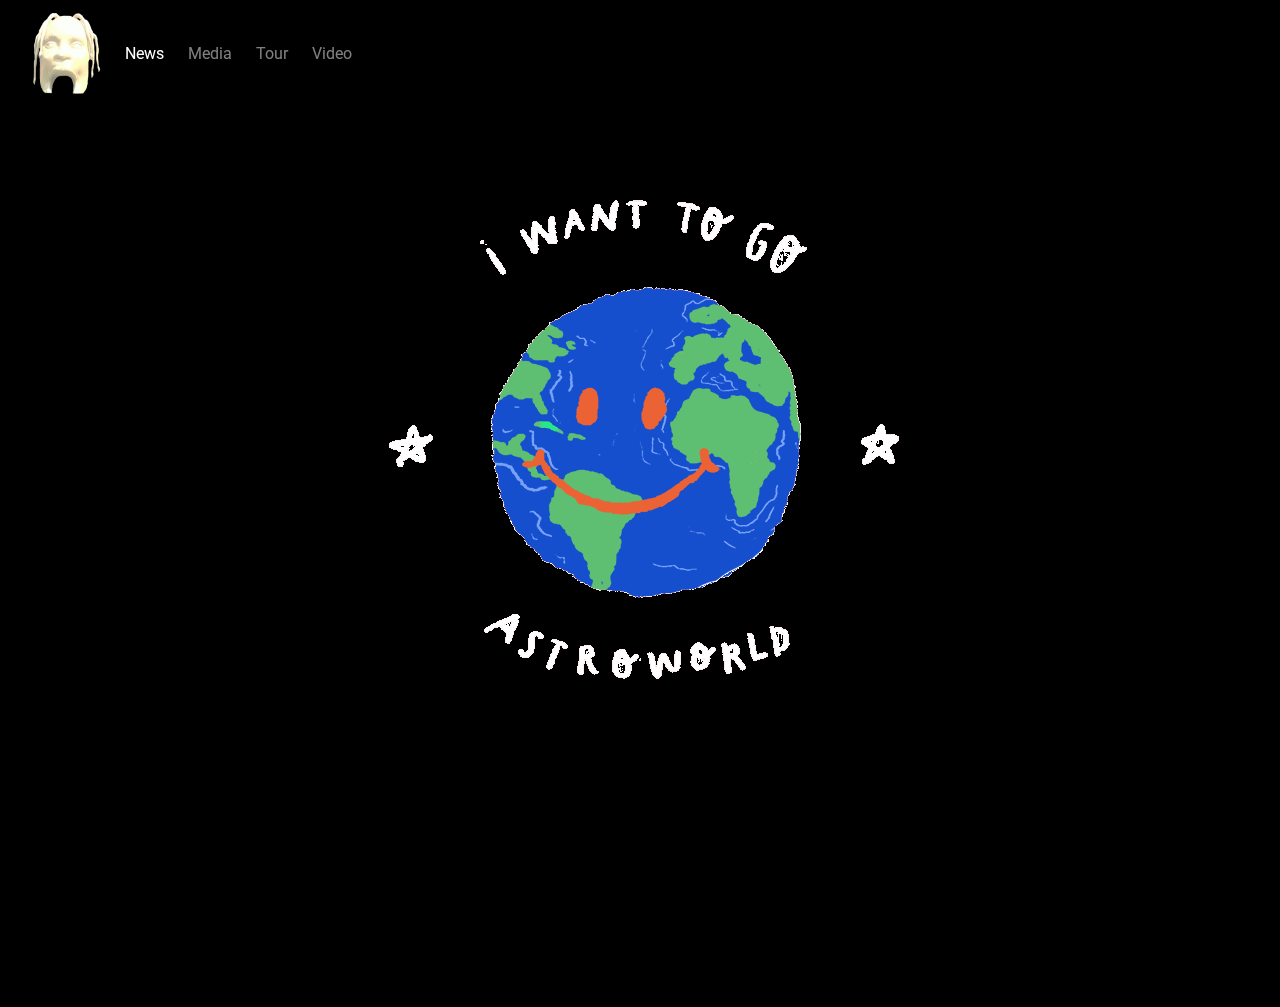
==== index.html @ 12a760bc "correct version" ====
<!DOCTYPE html>
<html lang="en-us">

<head>
  <meta charset="utf-8">
  <title>Home</title>
  <meta name="viewport" content="width=device-width, initial-scale=1.0">
  <link rel="stylesheet" href="https://maxcdn.bootstrapcdn.com/bootstrap/4.1.3/css/bootstrap.min.css">
  <link rel="stylesheet" href="https://use.fontawesome.com/releases/v5.6.1/css/all.css" integrity="sha384-gfdkjb5BdAXd+lj+gudLWI+BXq4IuLW5IT+brZEZsLFm++aCMlF1V92rMkPaX4PP" crossorigin="anonymous">
  <link href="https://fonts.googleapis.com/css?family=Roboto:400,700" rel="stylesheet">
  <link rel="stylesheet" href="css/index.css" type="text/css" />

</head>

<body>
  <div class="container-fluid navalert-container">

    <nav class="navbar navbar-dark navbar-expand-sm">
      <a href="index.html" class="navbar-brand"><img id="logo" src="image/face.gif"></a>

      <button class="navbar-toggler ml-auto" type="button" data-toggle="collapse" data-target="#navbarNavDropdown" aria-controls="navbarNavDropdown" aria-expanded="false" aria-label="Toggle navigation">
        <span class="navbar-toggler-icon"></span></button>

      <div class="collapse navbar-collapse" id="navbarNavDropdown">
        <ul class="navbar-nav mr-auto">
          <li class="active nav-item mr-2"><a class="nav-link" href="news.html">News</a></li>
          <li class="nav-item mr-2"><a class="nav-link" href="media.html">Media</a></li>
          <li class="nav-item mr-2"><a class="nav-link" href="tour.html">Tour</a></li>
          <li class="nav-item mr-2"><a class="nav-link" href="videos.html">Video</a></li>

        </ul>
      </div>

    </nav>
  </div>
  <div class="container-fluid">
    <div class="row">




      <div class="video-backgound">
        <div class="video-wrap">
          <div id="video">
            <Video id="bgvid" autoplay loop muted playsinline>
              <source src="image/backg.mp4" type="video/mp4">

            </video>
          </div>
        </div>

        <div id="" class="container-fluid">
          <div class="row  d-block d-sm-none">
            <div id="banner" class="jumbotron jumbotron-fluid">
              <div class="container text-center">
                <h1 class="display-4">ASTROWORLD</h1>
                <p class="lead">find now astroworld tour tickets</p>
                <a href="tour.html" id="botao" class="btn btn-primary" type="submit">Buy Now!</a>

              </div>
            </div>


          </div>
        </div>
      </div>
      <div class="container-fluid">
        <div class="row">
          <div class=" none d-xs-block d-sm-12">
            <div id="" class="caption col-12">
              <a href="tour.html"><img class="overlay" id="astrogo" src="image/astrogif.gif" alt=""></a>


            </div>

          </div>

        </div>






        <script src="https://code.jquery.com/jquery-3.3.1.slim.min.js" integrity="sha384-q8i/X+965DzO0rT7abK41JStQIAqVgRVzpbzo5smXKp4YfRvH+8abtTE1Pi6jizo" crossorigin="anonymous"></script>
        <script src="https://cdnjs.cloudflare.com/ajax/libs/popper.js/1.14.3/umd/popper.min.js" integrity="sha384-ZMP7rVo3mIykV+2+9J3UJ46jBk0WLaUAdn689aCwoqbBJiSnjAK/l8WvCWPIPm49" crossorigin="anonymous"></script>
        <script src="https://stackpath.bootstrapcdn.com/bootstrap/4.1.3/js/bootstrap.min.js" integrity="sha384-ChfqqxuZUCnJSK3+MXmPNIyE6ZbWh2IMqE241rYiqJxyMiZ6OW/JmZQ5stwEULTy" crossorigin="anonymous"></script>
</body>

</html>
---- css/index.css ----
.myont {
  background: black;
}

.myontt {
  background: red;
}

body {
  margin: 0;
  padding: 0;
  background-color: black;
  background-size: cover;
  color: white;
  overflow-x: hidden;
}

.overlay {
  90px;
}

/*Esconde a dive de classe Overlay caso seja identificado que o width Mobile maximo deseja igual ou menor que 980px*/
@media only screen and (max-width: 575px) {
  .overlay {
    display: none;
  }
}

#face {
  margin-top: 200px;
  position: absolute;
  margin-top: 20%;
}

.video-backgound {
  top: -5%;
  position: relative;
  width: 100%;
  min-height: 100vh;
  background-color: rgba(0, 0, 0, 0.5);
}

/*--- Fixed Video Background iOS/Mobile Style--*/
.video-wrap {
  clip: rect(0, auto, auto, 0);
  position: absolute;
  top: 0;
  left: 0;
  width: 100%;
  height: 100%;
}

#video {
  position: fixed;
  display: block;
  top: 0;
  left: 0;
  width: 100%;
  height: 100%;
  background-size: cover;
  background-position: center center;
  -webkit-transform: translateZ(0);
  transform: translateZ(0);
  will-change: transform;
  z-index: -1000;
}

video {
  position: fixed;
  top: 50%;
  left: 50%;
  min-width: 100%;
  min-height: 100%;
  width: auto;
  height: auto;
  z-index: -120;
  transform: translateX(-50%) translateY(-50%);
  background: url('') no-repeat;
  background-size: cover;
  transition: 1s opacity;
  opacity: 0.9;
}

.caption {
  position: absolute;
  top: 15%;
  width: 100%;
  text-align: center;
}

.container {
  align-items: center;
}

#logo {
  width: 70px;
}

#astrogo {}

#astrooa {
  width: 50%;
}

#banner {
  margin-top: 30%;
  background: black;
  background-size: cover;
  opacity: 0.8;
  lettter-spacing: 1.2;
}

#botao {
  color: white;
  background-color: purple;
}
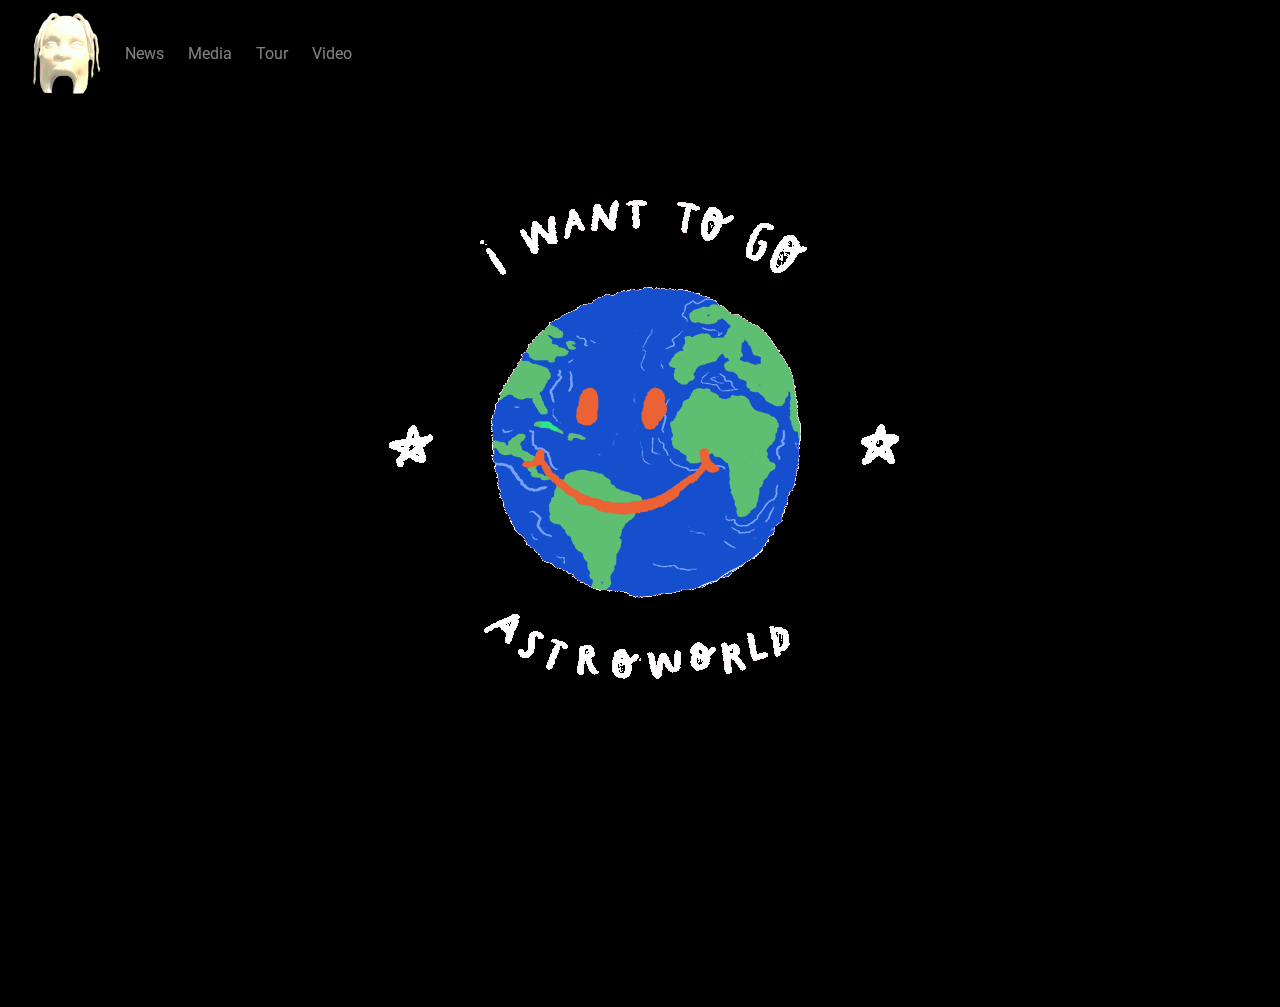
==== commit 2964c004: "readme update(2x)" ====
--- a/index.html
+++ b/index.html
@@ -23,7 +23,7 @@
 
       <div class="collapse navbar-collapse" id="navbarNavDropdown">
         <ul class="navbar-nav mr-auto">
-          <li class="active nav-item mr-2"><a class="nav-link" href="news.html">News</a></li>
+          <li class="nav-item mr-2"><a class="nav-link" href="news.html">News</a></li>
           <li class="nav-item mr-2"><a class="nav-link" href="media.html">Media</a></li>
           <li class="nav-item mr-2"><a class="nav-link" href="tour.html">Tour</a></li>
           <li class="nav-item mr-2"><a class="nav-link" href="videos.html">Video</a></li>
